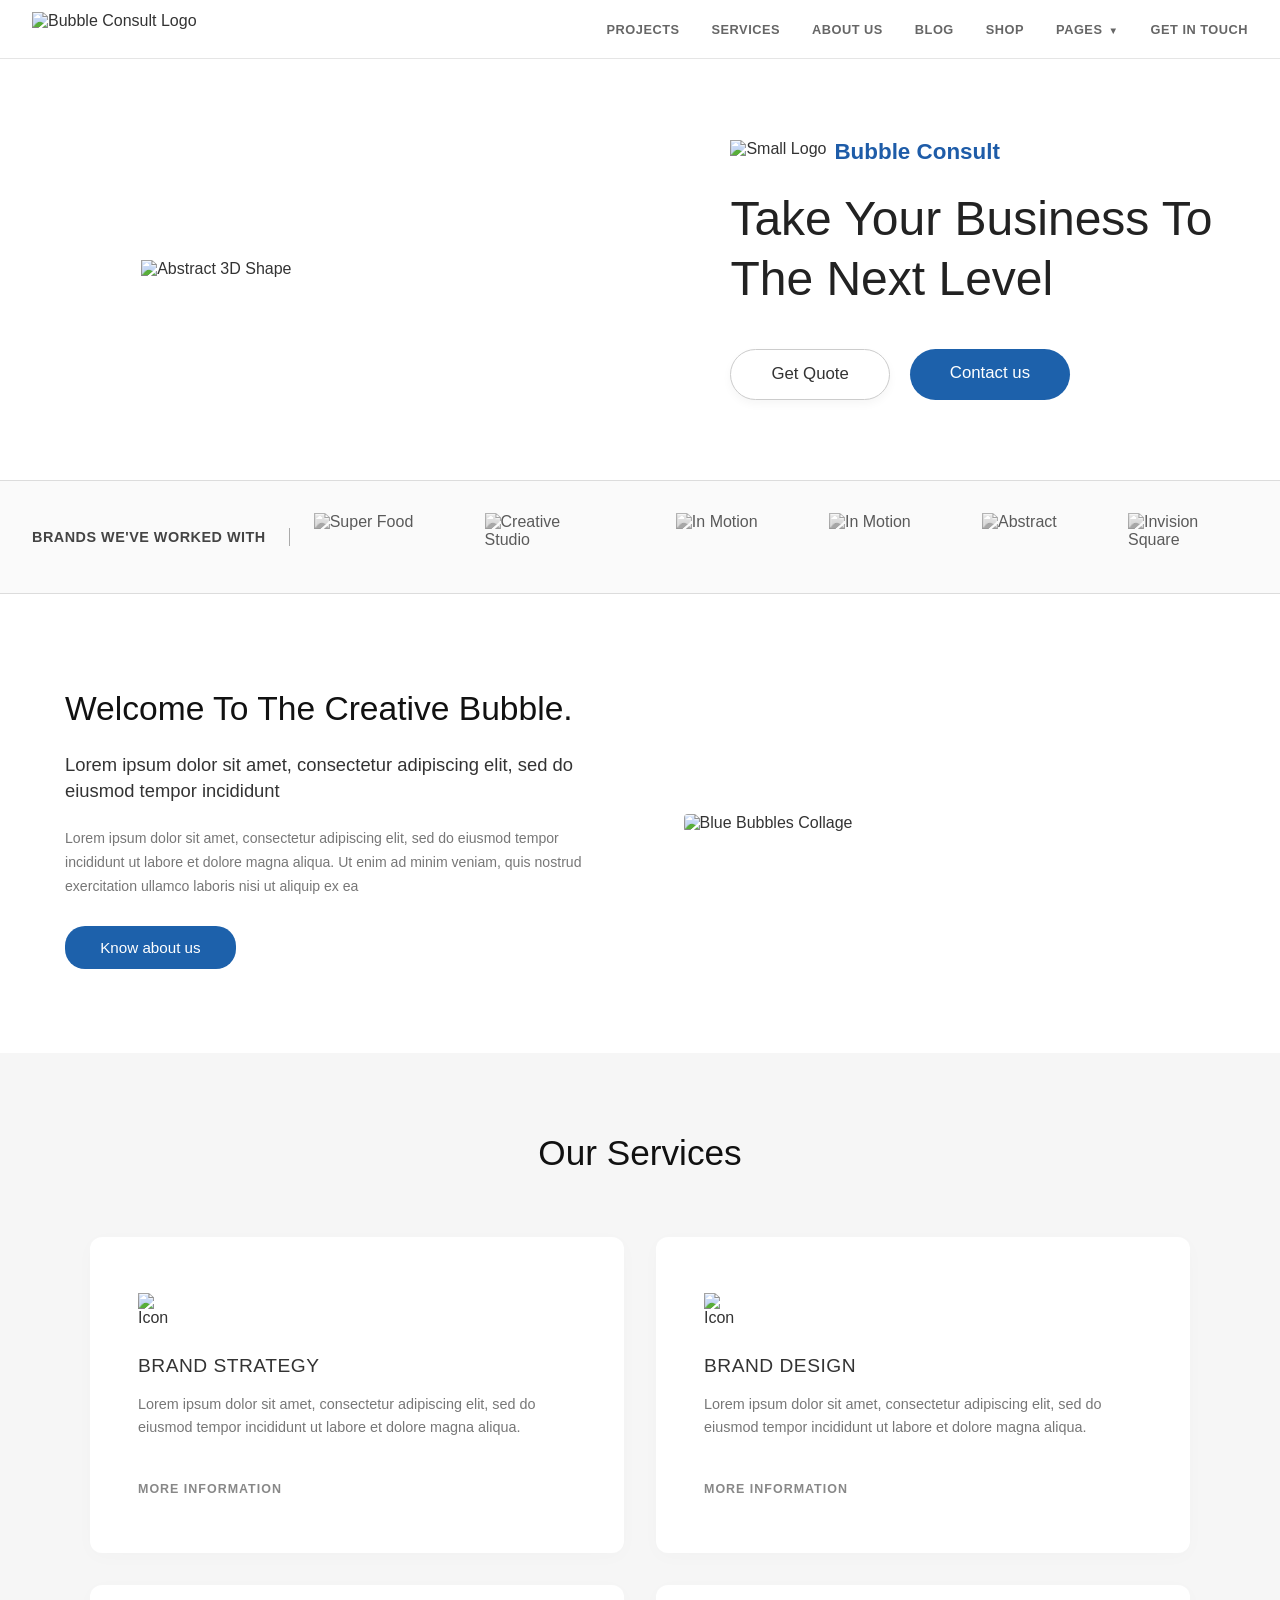
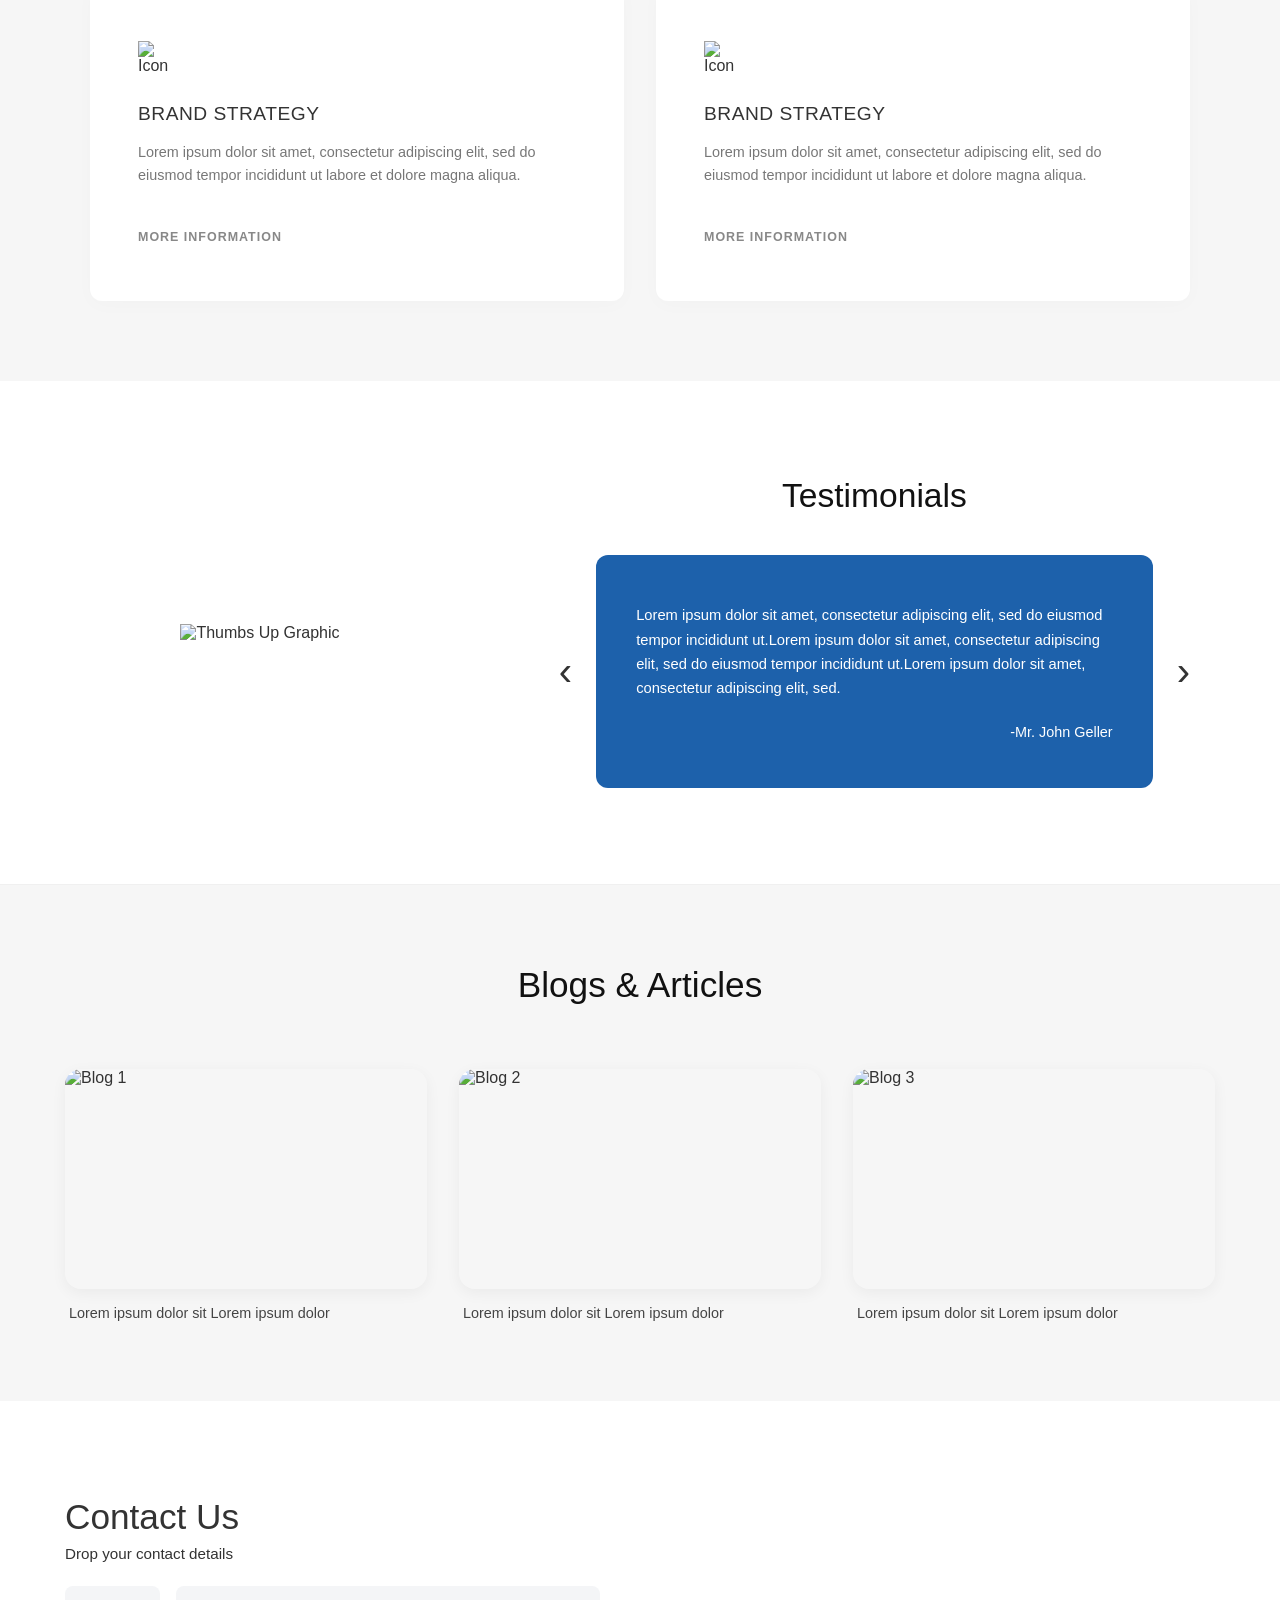
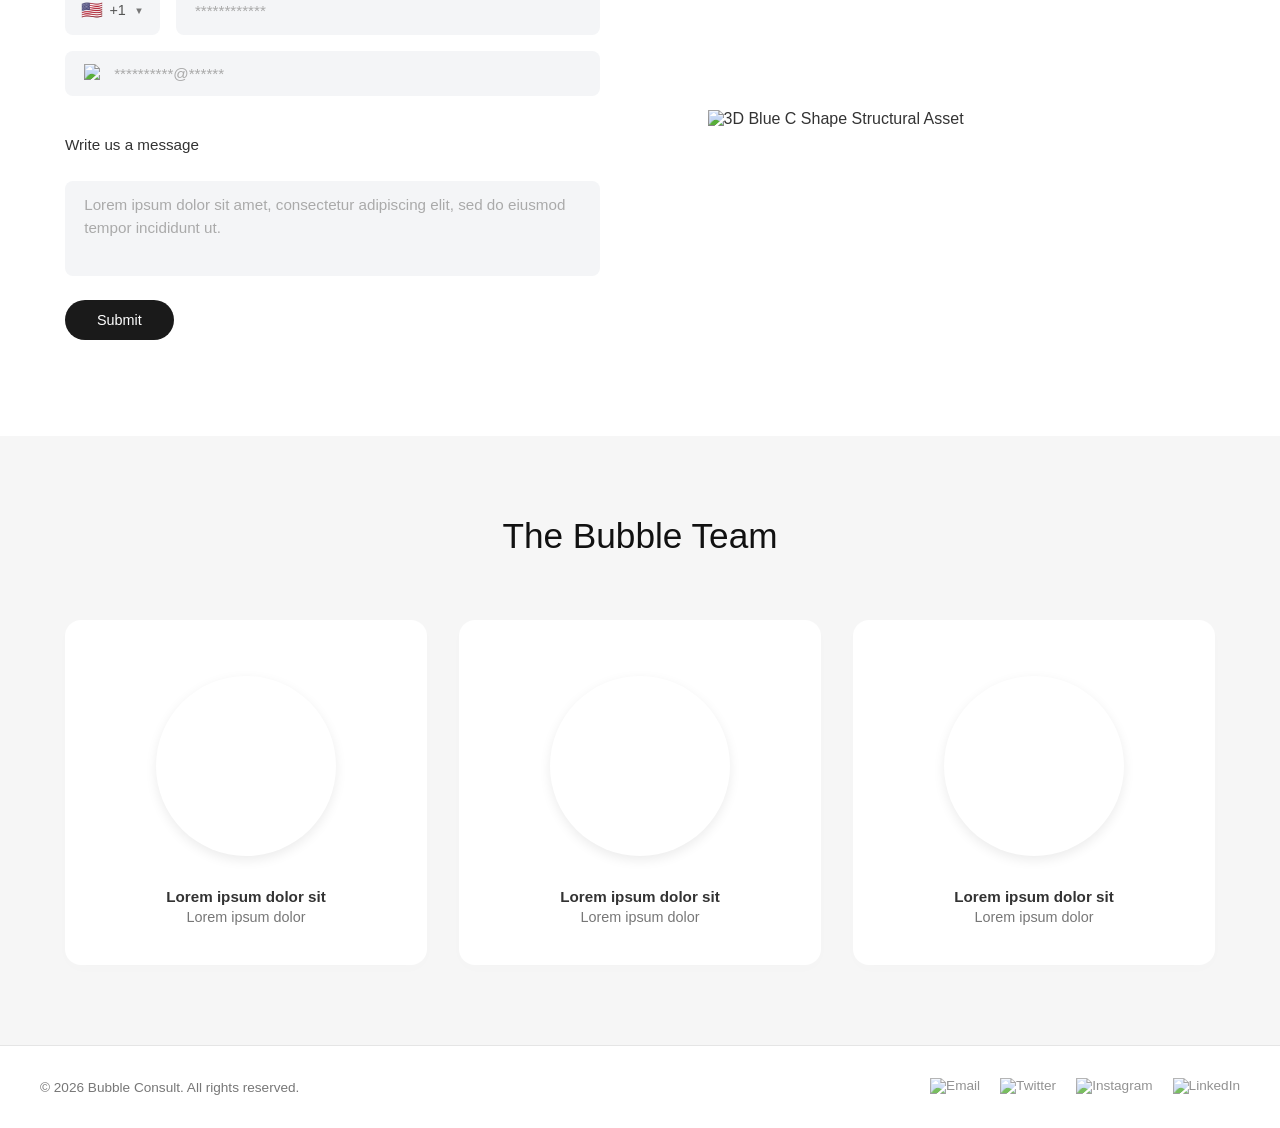
==== HON/index.html @ 35a6b745 "Added hon" ====
<!-- <!DOCTYPE html>
<html lang="en">
<head>
    <meta charset="UTF-8">
    <meta name="viewport" content="width=device-width, initial-scale=1.0">
    <title>Bubble Consult</title>
    <link rel="stylesheet" href="style.css">
</head>
<body>

<nav class="navbar">
    <div class="logo">
        Bubble Consult
    </div>
    <ul class="nav_links">
        <li><a href="#">PROJECTS</a></li>
        <li><a href="#">SERVICE</a></li>
        <li><a href="#">ABOUT US</a></li>
        <li><a href="#">BLOG</a></li>
        <li><a href="#">SHOP</a></li>
        <li><a href="#">PAGES</a>
        <ul class="dropdown">
            <li><a href="#">SERVICES</a></li>
            <li><a href="#">BLOG</a></li>
            <li><a href="#">BLOG</a></li>
        </ul></li>
        <li><a href="#">GET IN TOUCH</a></li>
    </ul>
</nav>
    
</body>
</html> -->

<!-- 
<!DOCTYPE html>
<html lang="en">

<head>
    <meta charset="UTF-8">
    <meta name="viewport" content="width=device-width, initial-scale=1.0">
    <title>Bubble Consult</title>
    <link rel="stylesheet" href="style.css">
</head>

<body>

    <header class="navbar">
        <div class="logo-container">
            <div class="logo-icon">
                <span class="bubble bubble-small"></span>
                <span class="bubble bubble-large"></span>
            </div>
            <span class="logo-text">Bubble Consult</span>
        </div>

        <nav class="nav-links">
            <a href="#">PROJECTS</a>
            <a href="#">SERVICES</a>
            <a href="#">ABOUT US</a>
            <a href="#">BLOG</a>
            <a href="#">SHOP</a>
            <a href="#">PAGES ▾</a>
        </nav>

        <a href="#" class="btn-get-in-touch">GET IN TOUCH</a>
    </header>

    <main class="hero-section">
        <div class="hero-image-container">
            <img src="placeholder-3d-stack.png" alt="3D Stack Illustration" class="hero-graphic">
        </div>

        <div class="hero-content">
            <div class="small-logo-container">
                <div class="logo-icon">
                    <span class="bubble bubble-small"></span>
                    <span class="bubble bubble-large"></span>
                </div>
                <span class="small-logo-text">Bubble Consult</span>
            </div>

            <h1>Take Your Business To The<br>Next Level</h1>

            <div class="hero-buttons">
                <a href="#" class="btn btn-outline">Get Quote</a>
                <a href="#" class="btn btn-solid">Contact us</a>
            </div>
        </div>
    </main>

    <section class="brands-section">
        <div class="brands-title">
            BRANDS WE'VE WORKED WITH
        </div>
        <div class="brands-divider"></div>
        <div class="brands-logos">
            <img src="logo1.png" alt="Super Food">
            <img src="logo2.png" alt="Creative Studio">
            <img src="logo3.png" alt="In Motion">
            <img src="logo4.png" alt="In Motion">
            <img src="logo5.png" alt="Abstract">
            <img src="logo6.png" alt="Invision">
        </div>
    </section>

</body>

</html> -->

<!DOCTYPE html>
<html lang="en">

<head>
    <meta charset="UTF-8">
    <meta name="viewport" content="width=device-width, initial-scale=1.0">
    <title>Bubble Consult</title>
    <link rel="stylesheet" href="style.css">
</head>

<body>

    <header class="navbar">
        <div class="nav-container">
            <div class="logo">
                <img src="mainlogo.png" alt="Bubble Consult Logo">
            </div>
            <nav>
                <ul class="nav-links">
                    <li><a href="#">PROJECTS</a></li>
                    <li><a href="#">SERVICES</a></li>
                    <li><a href="#">ABOUT US</a></li>
                    <li><a href="#">BLOG</a></li>
                    <li><a href="#">SHOP</a></li>
                    <li><a href="#">PAGES <span class="arrow">▼</span></a></li>
                    <li><a href="#">GET IN TOUCH</a></li>
                </ul>
            </nav>
           
        </div>
    </header>

    <section class="hero">
        <div class="hero-container">
            <div class="hero-image-side">
                <img src="centresticker.png" alt="Abstract 3D Shape">
            </div>
            <div class="hero-text-side">
                <div class="hero-mini-brand">
                    <img src="logosmall.png" alt="Small Logo">
                    <span>Bubble Consult</span>
                </div>
                <h1>Take Your Business To The Next Level</h1>
                <div class="hero-actions">
                    <a href="#" class="btn-quote">Get Quote</a>
                    <a href="#" class="btn-contact">Contact us</a>
                </div>
            </div>
        </div>
    </section>

    <section class="brands-bar">
        <div class="brands-container">
            <div class="brands-title">BRANDS WE'VE WORKED WITH</div>
            <div class="brands-grid">
                <img src="superfood.jpg" alt="Super Food">
                <img src="creativestudio.png" alt="Creative Studio">
                <img src="inmotion.png" alt="In Motion">
                <img src="inmotion.png" alt="In Motion">
                <img src="abstract.jpg" alt="Abstract">
                <img src="invision.png" alt="Invision Square">
            </div>
        </div>
    </section>

    <section class="welcome-section">
        <div class="welcome-container">
            <div class="welcome-text">
                <h2>Welcome To The Creative Bubble.</h2>
                <p class="lead-text">Lorem ipsum dolor sit amet, consectetur adipiscing elit, sed do eiusmod tempor
                    incididunt</p>
                <p class="body-text">Lorem ipsum dolor sit amet, consectetur adipiscing elit, sed do eiusmod tempor
                    incididunt ut labore et dolore magna aliqua. Ut enim ad minim veniam, quis nostrud exercitation
                    ullamco laboris nisi ut aliquip ex ea</p>
                <a href="#" class="btn-know">Know about us</a>
            </div>
            <div class="welcome-image">
                <img src="manybubble.png" alt="Blue Bubbles Collage">
            </div>
        </div>
    </section>

    <section class="services-section">
        <div class="services-container">
            <h2 class="section-heading">Our Services</h2>
            <div class="services-grid">
                <div class="service-card">
                    <img src="cross.png" alt="Icon" class="service-icon">
                    <h3>BRAND STRATEGY</h3>
                    <p>Lorem ipsum dolor sit amet, consectetur adipiscing elit, sed do eiusmod tempor incididunt ut
                        labore et dolore magna aliqua.</p>
                    <a href="#" class="more-info">MORE INFORMATION</a>
                </div>
                <div class="service-card">
                    <img src="rohombus.png" alt="Icon" class="service-icon">
                    <h3>BRAND DESIGN</h3>
                    <p>Lorem ipsum dolor sit amet, consectetur adipiscing elit, sed do eiusmod tempor incididunt ut
                        labore et dolore magna aliqua.</p>
                    <a href="#" class="more-info">MORE INFORMATION</a>
                </div>
                <div class="service-card">
                    <img src="image (23).png" alt="Icon" class="service-icon">
                    <h3>BRAND STRATEGY</h3>
                    <p>Lorem ipsum dolor sit amet, consectetur adipiscing elit, sed do eiusmod tempor incididunt ut
                        labore et dolore magna aliqua.</p>
                    <a href="#" class="more-info">MORE INFORMATION</a>
                </div>
                <div class="service-card">
                    <img src="rohombus.png" alt="Icon" class="service-icon">
                    <h3>BRAND STRATEGY</h3>
                    <p>Lorem ipsum dolor sit amet, consectetur adipiscing elit, sed do eiusmod tempor incididunt ut
                        labore et dolore magna aliqua.</p>
                    <a href="#" class="more-info">MORE INFORMATION</a>
                </div>
            </div>
        </div>
    </section>

    <section class="testimonials-section">
        <div class="testimonials-container">
            <div class="testimonials-left">
                <img src="thumbsup.png" alt="Thumbs Up Graphic">
            </div>
            <div class="testimonials-right">
                <h2 class="testimonials-title">Testimonials</h2>
                <div class="testimonial-carousel">
                    <button class="carousel-arrow prev">&lsaquo;</button>
                    <div class="testimonial-box">
                        <p>Lorem ipsum dolor sit amet, consectetur adipiscing elit, sed do eiusmod tempor incididunt
                            ut.Lorem ipsum dolor sit amet, consectetur adipiscing elit, sed do eiusmod tempor incididunt
                            ut.Lorem ipsum dolor sit amet, consectetur adipiscing elit, sed.</p>
                        <span class="testimonial-author">-Mr. John Geller</span>
                    </div>
                    <button class="carousel-arrow next">&rsaquo;</button>
                </div>
            </div>
        </div>
    </section>

    <section class="blogs-section">
        <div class="blogs-container">
            <h2 class="section-heading">Blogs & Articles</h2>
            <div class="blogs-grid">
                <div class="blog-card">
                    <div class="blog-image-wrapper">
                        <img src="mobile phone.png" alt="Blog 1">
                    </div>
                    <p class="blog-caption">Lorem ipsum dolor sit Lorem ipsum dolor</p>
                </div>
                <div class="blog-card">
                    <div class="blog-image-wrapper">
                        <img src="spikeballs.png" alt="Blog 2">
                    </div>
                    <p class="blog-caption">Lorem ipsum dolor sit Lorem ipsum dolor</p>
                </div>
                <div class="blog-card">
                    <div class="blog-image-wrapper">
                        <img src="boylaptop.png" alt="Blog 3">
                    </div>
                    <p class="blog-caption">Lorem ipsum dolor sit Lorem ipsum dolor</p>
                </div>
            </div>
        </div>
    </section>

    <section class="contact-section">
        <div class="contact-container">
            <div class="contact-form-side">
                <h2>Contact Us</h2>
                <p class="form-subtitle">Drop your contact details</p>
                <form class="actual-form" onsubmit="event.preventDefault();">
                    <div class="form-row">
                        <div class="input-container country-code-container">
                            <span class="flag-icon">🇺🇸</span>
                            <span class="code-text">+1</span>
                            <span class="dropdown-arrow">▼</span>
                        </div>
                        <div class="input-container flex-grow">
                            <input type="text" placeholder="************" required>
                        </div>
                    </div>
                    <div class="form-row">
                        <div class="input-container full-width">
                            <img src="sms.png" alt="Email Icon" class="input-icon">
                            <input type="email" placeholder="**********@******" required>
                        </div>
                    </div>
                    <p class="form-subtitle label-message">Write us a message</p>
                    <div class="form-row">
                        <div class="input-container full-width">
                            <textarea rows="3"
                                placeholder="Lorem ipsum dolor sit amet, consectetur adipiscing elit, sed do eiusmod tempor incididunt ut."></textarea>
                        </div>
                    </div>
                    <button type="submit" class="btn-submit">Submit</button>
                </form>
            </div>
            <div class="contact-image-side">
                <img src="sdot.png" alt="3D Blue C Shape Structural Asset">
            </div>
        </div>
    </section>

    <section class="team-section">
        <div class="team-container">
            <h2 class="section-heading">The Bubble Team</h2>
            <div class="team-grid">
                <div class="team-card">
                    <div class="team-avatar-frame" style="background-image: url('test3.png');"></div>
                    <p class="team-name">Lorem ipsum dolor sit</p>
                    <p class="team-role">Lorem ipsum dolor</p>
                </div>
                <div class="team-card">
                    <div class="team-avatar-frame" style="background-image: url('test2.png');"></div>
                    <p class="team-name">Lorem ipsum dolor sit</p>
                    <p class="team-role">Lorem ipsum dolor</p>
                </div>
                <div class="team-card">
                    <div class="team-avatar-frame" style="background-image: url('test1.png');"></div>
                    <p class="team-name">Lorem ipsum dolor sit</p>
                    <p class="team-role">Lorem ipsum dolor</p>
                </div>
            </div>
        </div>
    </section>

    <footer class="simple-footer">
        <div class="footer-container">
            <p>&copy; 2026 Bubble Consult. All rights reserved.</p>
            <div class="footer-socials">
                <img src="sms.png" alt="Email">
                <img src="twitter.png" alt="Twitter">
                <img src="insta.png" alt="Instagram">
                <img src="linkdin.png" alt="LinkedIn">
            </div>
        </div>
    </footer>

</body>

</html>
---- HON/style.css ----
/*body
{
    margin: 0;
    font-family: serif;
}

.navbar
{
    display: flex;
    justify-content:space-between;
    align-items: center;
    padding: 10px 20px;
    background-color: white;
    box-shadow: 0 2px 5px rgba(0, 0, 0, 0.1);
}

.nav_links
{
    list-style: none;
    display: flex;
    gap: 20px;
    margin: 0;
    padding: 0;

}

.nav_links li
{
    position: relative;
}

.nav_links a{
    text-decoration: none;
    color: black;
}

.nav_links li ul.dropdown li
{

    width: 100%;
} 

.nav_links li ul.dropdown
{
    list-style: none;
    position:absolute;
    top: 100%;
    /* left: 0; */
    /* display: none;
    background: white;
    padding: 1px;
    margin: 0; */
    /* min-width: 180px; */
    /* box-shadow: 0 2px 8px rgba(0,0,0,0.2);
    z-index: 999;
} */

/* .nav_links li:hover ul.dropdown{

    display: block;
    
}

.nav_links li ul.dropdown a
{
    display: block;         
    width:fit-content;
    box-sizing: border-box;  
    text-align: center;
    padding: 8px 12px;
    text-decoration: none;
    color: black;
}

.logo{
    font-weight: 800;
    font-size: 20px;
    color: blue;
}*/ 

/* Base Reset & Typography */
* {
    box-sizing: border-box;
    margin: 0;
    padding: 0;
    font-family: -apple-system, BlinkMacSystemFont, "Segoe UI", Roboto, Helvetica, Arial, sans-serif;
}

body {
    background-color: #ffffff;
    color: #333333;
    overflow-x: hidden;
}

/* NAVBAR SYSTEM */
.navbar {
    width: 100%;
    background-color: #ffffff;
    border-bottom: 1px solid #e5e5e5;
    position: sticky;
    top: 0;
    z-index: 1000;
}

.nav-container {
    max-width: 1300px;
    margin: 0 auto;
    display: flex;
    justify-content: space-between;
    align-items: center;
    padding: 0.75rem 2rem;
}

.logo img {
    height: 34px;
    display: block;
}

.nav-links {
    display: flex;
    list-style: none;
    gap: 2rem;
    
}

.nav-links a {
    text-decoration: none;
    color: #666666;
    font-size: 0.8rem;
    font-weight: 600;
    letter-spacing: 0.5px;
}

.nav-links a:hover {
    color: #1e5ca8;
}

.arrow {
    font-size: 0.6rem;
    vertical-align: middle;
    margin-left: 2px;
}

.btn-nav {
    background-color: #1d61ab;
    color: #ffffff;
    text-decoration: none;
    font-size: 0.8rem;
    font-weight: 500;
    padding: 0.75rem 1.5rem;
    border-radius: 2px;
    letter-spacing: 0.5px;
}

/* HERO SECTION */
.hero {
    background-color: #ffffff;
    padding: 5rem 2rem;
}

.hero-container {
    max-width: 1200px;
    margin: 0 auto;
    display: grid;
    grid-template-columns: 1.1fr 0.9fr;
    align-items: center;
    gap: 2rem;
}

.hero-image-side img {
    width: 85%;
    max-width: 440px;
    display: block;
    margin: 0 auto;
}

.hero-text-side {
    padding-left: 1rem;
}

.hero-mini-brand {
    display: flex;
    align-items: center;
    gap: 0.5rem;
    margin-bottom: 1.5rem;
}

.hero-mini-brand img {
    height: 24px;
}

.hero-mini-brand span {
    font-size: 1.4rem;
    font-weight: 600;
    color: #1e5ca8;
}

.hero h1 {
    font-size: 3rem;
    font-weight: 400;
    color: #222222;
    line-height: 1.25;
    margin-bottom: 2.5rem;
    max-width: 500px;
}

.hero-actions {
    display: flex;
    gap: 1.25rem;
}

.btn-quote {
    background-color: #ffffff;
    color: #333333;
    border: 1px solid #cccccc;
    text-decoration: none;
    padding: 0.9rem 2.5rem;
    border-radius: 30px;
    font-size: 1.05rem;
    font-weight: 400;
    box-shadow: 0 4px 10px rgba(0,0,0,0.04);
}

.btn-contact {
    background-color: #1d61ab;
    color: #ffffff;
    text-decoration: none;
    padding: 0.9rem 2.5rem;
    border-radius: 30px;
    font-size: 1.05rem;
    font-weight: 400;
}

/* BRANDS ROW */
.brands-bar {
    border-top: 1px solid #dcdcdc;
    border-bottom: 1px solid #dcdcdc;
    background-color: #fafafa;
    padding: 2rem 2rem;
}

.brands-container {
    max-width: 1250px;
    margin: 0 auto;
    display: flex;
    align-items: center;
    gap: 3rem;
}

.brands-title {
    font-size: 0.9rem;
    font-weight: 600;
    color: #444444;
    letter-spacing: 0.5px;
    white-space: nowrap;
    position: relative;
}

.brands-title::after {
    content: "";
    position: absolute;
    right: -1.5rem;
    top: -5%;
    height: 110%;
    width: 1px;
    background-color: #aaaaaa;
}

.brands-grid {
    flex-grow: 1;
    display: flex;
    justify-content: space-between;
    align-items: center;
    gap: 1.5rem;
}

.brands-grid img {
    height: 48px;
    max-width: 120px;
    object-fit: contain;
    filter: grayscale(100%);
    opacity: 0.8;
}

/* WELCOME BLOCK */
.welcome-section {
    padding: 6rem 2rem;
    background-color: #ffffff;
}

.welcome-container {
    max-width: 1150px;
    margin: 0 auto;
    display: grid;
    grid-template-columns: 1fr 1fr;
    align-items: center;
    gap: 4rem;
}

.welcome-text h2 {
    font-size: 2.1rem;
    font-weight: 400;
    color: #111111;
    margin-bottom: 1.5rem;
}

.welcome-text .lead-text {
    font-size: 1.15rem;
    color: #333333;
    margin-bottom: 1.5rem;
    line-height: 1.4;
}

.welcome-text .body-text {
    font-size: 0.88rem;
    color: #777777;
    line-height: 1.7;
    margin-bottom: 2.5rem;
}

.btn-know {
    background-color: #1d61ab;
    color: #ffffff;
    text-decoration: none;
    padding: 0.8rem 2.2rem;
    border-radius: 20px;
    font-size: 0.95rem;
}

.welcome-image img {
    width: 100%;
    max-width: 520px;
    border-radius: 4px;
    display: block;
    margin: 0 auto;
}

/* SERVICES INFRASTRUCTURE */
.services-section {
    background-color: #f6f6f6;
    padding: 5rem 2rem;
}

.services-container {
    max-width: 1100px;
    margin: 0 auto;
}

.section-heading {
    text-align: center;
    font-size: 2.2rem;
    font-weight: 400;
    color: #111111;
    margin-bottom: 4rem;
}

.services-grid {
    display: grid;
    grid-template-columns: 1fr 1fr;
    gap: 2rem;
}

.service-card {
    background-color: #ffffff;
    border-radius: 12px;
    padding: 3.5rem 3rem;
    box-shadow: 0 4px 20px rgba(0,0,0,0.02);
}

.service-icon {
    width: 38px;
    height: 38px;
    object-fit: contain;
    margin-bottom: 1.5rem;
    display: block;
}

.service-card h3 {
    font-size: 1.2rem;
    font-weight: 500;
    color: #333333;
    letter-spacing: 0.5px;
    margin-bottom: 1rem;
}

.service-card p {
    font-size: 0.9rem;
    color: #777777;
    line-height: 1.6;
    margin-bottom: 2.5rem;
}

.more-info {
    text-decoration: none;
    font-size: 0.78rem;
    font-weight: 700;
    color: #888888;
    letter-spacing: 1px;
}

/* TESTIMONIALS CONFIG */
.testimonials-section {
    padding: 6rem 2rem;
    background-color: #ffffff;
    border-bottom: 1px solid #f0f0f0;
}

.testimonials-container {
    max-width: 1100px;
    margin: 0 auto;
    display: grid;
    grid-template-columns: 0.8fr 1.2fr;
    align-items: center;
    gap: 3rem;
}

.testimonials-left img {
    width: 75%;
    max-width: 240px;
    display: block;
    margin: 0 auto;
}

.testimonials-title {
    font-size: 2.1rem;
    font-weight: 400;
    text-align: center;
    margin-bottom: 2.5rem;
    color: #111111;
}

.testimonial-carousel {
    display: flex;
    align-items: center;
    gap: 1.5rem;
}

.testimonial-box {
    background-color: #1d61ab;
    color: #ffffff;
    border-radius: 12px;
    padding: 3rem 2.5rem;
    flex-grow: 1;
    position: relative;
}

.testimonial-box p {
    font-size: 0.92rem;
    line-height: 1.65;
    margin-bottom: 1.5rem;
    font-weight: 300;
}

.testimonial-author {
    display: block;
    text-align: right;
    font-size: 0.9rem;
    font-weight: 400;
}

.carousel-arrow {
    background: none;
    border: none;
    font-size: 2.5rem;
    color: #333333;
    cursor: pointer;
}

/* BLOGS ARCHITECTURE */
.blogs-section {
    background-color: #f6f6f6;
    padding: 5rem 2rem;
}

.blogs-container {
    max-width: 1150px;
    margin: 0 auto;
}

.blogs-grid {
    display: grid;
    grid-template-columns: repeat(auto-fit, minmax(300px, 1fr));
    gap: 2rem;
}

.blog-card {
    background: none;
}

.blog-image-wrapper {
    width: 100%;
    height: 220px;
    border-radius: 16px;
    overflow: hidden;
    margin-bottom: 1rem;
    box-shadow: 0 4px 15px rgba(0,0,0,0.05);
}

.blog-image-wrapper img {
    width: 100%;
    height: 100%;
    object-fit: cover;
}

.blog-caption {
    font-size: 0.9rem;
    color: #444444;
    padding-left: 0.25rem;
}

/* CONTACT ARCHITECTURE */
.contact-section {
    padding: 6rem 2rem;
    background-color: #ffffff;
}

.contact-container {
    max-width: 1150px;
    margin: 0 auto;
    display: grid;
    grid-template-columns: 1fr 1fr;
    align-items: center;
    gap: 5rem;
}

.contact-form-side h2 {
    font-size: 2.2rem;
    font-weight: 400;
    margin-bottom: 0.5rem;
}

.form-subtitle {
    font-size: 0.95rem;
    color: #333333;
    margin-bottom: 1.5rem;
}

.label-message {
    margin-top: 1.5rem;
    margin-bottom: 0.75rem;
}

.actual-form {
    display: flex;
    flex-direction: column;
    gap: 1rem;
}

.form-row {
    display: flex;
    gap: 1rem;
    width: 100%;
}

.input-container {
    background-color: #f4f5f7;
    border-radius: 8px;
    display: flex;
    align-items: center;
    padding: 0.85rem 1.2rem;
}

.flex-grow { flex-grow: 1; }
.full-width { width: 100%; }

.country-code-container {
    gap: 0.4rem;
    padding: 0.85rem 1rem;
}

.flag-icon { font-size: 1.1rem; }
.code-text { font-size: 0.9rem; color: #555555; }
.dropdown-arrow { font-size: 0.6rem; color: #777777; margin-left: 2px; }

.input-icon {
    width: 18px;
    height: 18px;
    object-fit: contain;
    margin-right: 0.75rem;
}

.input-container input, .input-container textarea {
    background: none;
    border: none;
    outline: none;
    width: 100%;
    font-size: 0.95rem;
    color: #333333;
}

.input-container input::placeholder, .input-container textarea::placeholder {
    color: #aaaaaa;
}

.input-container textarea {
    resize: none;
    font-family: inherit;
    line-height: 1.5;
}

.btn-submit {
    background-color: #1a1a1a;
    color: #ffffff;
    border: none;
    padding: 0.75rem 2rem;
    border-radius: 20px;
    font-size: 0.9rem;
    cursor: pointer;
    align-self: flex-start;
    margin-top: 0.5rem;
    font-weight: 500;
}

.contact-image-side img {
    width: 100%;
    max-width: 480px;
    display: block;
    margin: 0 auto;
}

/* TEAM BLOCK CONFIGURATION */
.team-section {
    background-color: #f6f6f6;
    padding: 5rem 2rem;
}

.team-container {
    max-width: 1150px;
    margin: 0 auto;
}

.team-grid {
    display: grid;
    grid-template-columns: repeat(3, 1fr);
    gap: 2rem;
}

.team-card {
    background-color: #ffffff;
    border-radius: 16px;
    padding: 3.5rem 2rem 2.5rem 2rem;
    text-align: center;
    box-shadow: 0 4px 15px rgba(0,0,0,0.01);
}

.team-avatar-frame {
    width: 180px;
    height: 180px;
    border-radius: 50%;
    margin: 0 auto 2rem auto;
    background-size: cover;
    background-position: center;
    background-repeat: no-repeat;
    box-shadow: 0 4px 12px rgba(0,0,0,0.08);
}

.team-name {
    font-size: 0.95rem;
    font-weight: 600;
    color: #333333;
    margin-bottom: 0.25rem;
}

.team-role {
    font-size: 0.9rem;
    color: #777777;
}

/* SYSTEM FOOTER BAR */
.simple-footer {
    background-color: #ffffff;
    border-top: 1px solid #e5e5e5;
    padding: 2rem 2rem;
}

.footer-container {
    max-width: 1200px;
    margin: 0 auto;
    display: flex;
    justify-content: space-between;
    align-items: center;
    font-size: 0.85rem;
    color: #777777;
}

.footer-socials {
    display: flex;
    gap: 1.25rem;
}

.footer-socials img {
    height: 18px;
    width: auto;
    object-fit: contain;
    cursor: pointer;
    opacity: 0.8;
}

.footer-socials img:hover {
    opacity: 1;
}

/* RESPONSIVE LAYOUT ENGINE */
@media (max-width: 992px) {
    .hero-container, .welcome-container, .testimonials-container, .contact-container {
        grid-template-columns: 1fr;
        gap: 3rem;
        text-align: center;
    }
    .hero-text-side, .welcome-text { padding: 0; }
    .hero h1, .welcome-text h2 { margin-left: auto; margin-right: auto; }
    .hero-mini-brand, .hero-actions { justify-content: center; }
    .brands-container { flex-direction: column; gap: 1.5rem; }
    .brands-title::after { display: none; }
    .brands-grid { justify-content: center; flex-wrap: wrap; gap: 2rem; }
    .services-grid, .team-grid { grid-template-columns: 1fr; }
    .btn-submit { align-self: center; }
    .nav-container { flex-direction: column; gap: 1rem; }
    .nav-links { flex-wrap: wrap; justify-content: center; gap: 1rem; }
}
---- HON/style.css ----
/*body
{
    margin: 0;
    font-family: serif;
}

.navbar
{
    display: flex;
    justify-content:space-between;
    align-items: center;
    padding: 10px 20px;
    background-color: white;
    box-shadow: 0 2px 5px rgba(0, 0, 0, 0.1);
}

.nav_links
{
    list-style: none;
    display: flex;
    gap: 20px;
    margin: 0;
    padding: 0;

}

.nav_links li
{
    position: relative;
}

.nav_links a{
    text-decoration: none;
    color: black;
}

.nav_links li ul.dropdown li
{

    width: 100%;
} 

.nav_links li ul.dropdown
{
    list-style: none;
    position:absolute;
    top: 100%;
    /* left: 0; */
    /* display: none;
    background: white;
    padding: 1px;
    margin: 0; */
    /* min-width: 180px; */
    /* box-shadow: 0 2px 8px rgba(0,0,0,0.2);
    z-index: 999;
} */

/* .nav_links li:hover ul.dropdown{

    display: block;
    
}

.nav_links li ul.dropdown a
{
    display: block;         
    width:fit-content;
    box-sizing: border-box;  
    text-align: center;
    padding: 8px 12px;
    text-decoration: none;
    color: black;
}

.logo{
    font-weight: 800;
    font-size: 20px;
    color: blue;
}*/ 

/* Base Reset & Typography */
* {
    box-sizing: border-box;
    margin: 0;
    padding: 0;
    font-family: -apple-system, BlinkMacSystemFont, "Segoe UI", Roboto, Helvetica, Arial, sans-serif;
}

body {
    background-color: #ffffff;
    color: #333333;
    overflow-x: hidden;
}

/* NAVBAR SYSTEM */
.navbar {
    width: 100%;
    background-color: #ffffff;
    border-bottom: 1px solid #e5e5e5;
    position: sticky;
    top: 0;
    z-index: 1000;
}

.nav-container {
    max-width: 1300px;
    margin: 0 auto;
    display: flex;
    justify-content: space-between;
    align-items: center;
    padding: 0.75rem 2rem;
}

.logo img {
    height: 34px;
    display: block;
}

.nav-links {
    display: flex;
    list-style: none;
    gap: 2rem;
    
}

.nav-links a {
    text-decoration: none;
    color: #666666;
    font-size: 0.8rem;
    font-weight: 600;
    letter-spacing: 0.5px;
}

.nav-links a:hover {
    color: #1e5ca8;
}

.arrow {
    font-size: 0.6rem;
    vertical-align: middle;
    margin-left: 2px;
}

.btn-nav {
    background-color: #1d61ab;
    color: #ffffff;
    text-decoration: none;
    font-size: 0.8rem;
    font-weight: 500;
    padding: 0.75rem 1.5rem;
    border-radius: 2px;
    letter-spacing: 0.5px;
}

/* HERO SECTION */
.hero {
    background-color: #ffffff;
    padding: 5rem 2rem;
}

.hero-container {
    max-width: 1200px;
    margin: 0 auto;
    display: grid;
    grid-template-columns: 1.1fr 0.9fr;
    align-items: center;
    gap: 2rem;
}

.hero-image-side img {
    width: 85%;
    max-width: 440px;
    display: block;
    margin: 0 auto;
}

.hero-text-side {
    padding-left: 1rem;
}

.hero-mini-brand {
    display: flex;
    align-items: center;
    gap: 0.5rem;
    margin-bottom: 1.5rem;
}

.hero-mini-brand img {
    height: 24px;
}

.hero-mini-brand span {
    font-size: 1.4rem;
    font-weight: 600;
    color: #1e5ca8;
}

.hero h1 {
    font-size: 3rem;
    font-weight: 400;
    color: #222222;
    line-height: 1.25;
    margin-bottom: 2.5rem;
    max-width: 500px;
}

.hero-actions {
    display: flex;
    gap: 1.25rem;
}

.btn-quote {
    background-color: #ffffff;
    color: #333333;
    border: 1px solid #cccccc;
    text-decoration: none;
    padding: 0.9rem 2.5rem;
    border-radius: 30px;
    font-size: 1.05rem;
    font-weight: 400;
    box-shadow: 0 4px 10px rgba(0,0,0,0.04);
}

.btn-contact {
    background-color: #1d61ab;
    color: #ffffff;
    text-decoration: none;
    padding: 0.9rem 2.5rem;
    border-radius: 30px;
    font-size: 1.05rem;
    font-weight: 400;
}

/* BRANDS ROW */
.brands-bar {
    border-top: 1px solid #dcdcdc;
    border-bottom: 1px solid #dcdcdc;
    background-color: #fafafa;
    padding: 2rem 2rem;
}

.brands-container {
    max-width: 1250px;
    margin: 0 auto;
    display: flex;
    align-items: center;
    gap: 3rem;
}

.brands-title {
    font-size: 0.9rem;
    font-weight: 600;
    color: #444444;
    letter-spacing: 0.5px;
    white-space: nowrap;
    position: relative;
}

.brands-title::after {
    content: "";
    position: absolute;
    right: -1.5rem;
    top: -5%;
    height: 110%;
    width: 1px;
    background-color: #aaaaaa;
}

.brands-grid {
    flex-grow: 1;
    display: flex;
    justify-content: space-between;
    align-items: center;
    gap: 1.5rem;
}

.brands-grid img {
    height: 48px;
    max-width: 120px;
    object-fit: contain;
    filter: grayscale(100%);
    opacity: 0.8;
}

/* WELCOME BLOCK */
.welcome-section {
    padding: 6rem 2rem;
    background-color: #ffffff;
}

.welcome-container {
    max-width: 1150px;
    margin: 0 auto;
    display: grid;
    grid-template-columns: 1fr 1fr;
    align-items: center;
    gap: 4rem;
}

.welcome-text h2 {
    font-size: 2.1rem;
    font-weight: 400;
    color: #111111;
    margin-bottom: 1.5rem;
}

.welcome-text .lead-text {
    font-size: 1.15rem;
    color: #333333;
    margin-bottom: 1.5rem;
    line-height: 1.4;
}

.welcome-text .body-text {
    font-size: 0.88rem;
    color: #777777;
    line-height: 1.7;
    margin-bottom: 2.5rem;
}

.btn-know {
    background-color: #1d61ab;
    color: #ffffff;
    text-decoration: none;
    padding: 0.8rem 2.2rem;
    border-radius: 20px;
    font-size: 0.95rem;
}

.welcome-image img {
    width: 100%;
    max-width: 520px;
    border-radius: 4px;
    display: block;
    margin: 0 auto;
}

/* SERVICES INFRASTRUCTURE */
.services-section {
    background-color: #f6f6f6;
    padding: 5rem 2rem;
}

.services-container {
    max-width: 1100px;
    margin: 0 auto;
}

.section-heading {
    text-align: center;
    font-size: 2.2rem;
    font-weight: 400;
    color: #111111;
    margin-bottom: 4rem;
}

.services-grid {
    display: grid;
    grid-template-columns: 1fr 1fr;
    gap: 2rem;
}

.service-card {
    background-color: #ffffff;
    border-radius: 12px;
    padding: 3.5rem 3rem;
    box-shadow: 0 4px 20px rgba(0,0,0,0.02);
}

.service-icon {
    width: 38px;
    height: 38px;
    object-fit: contain;
    margin-bottom: 1.5rem;
    display: block;
}

.service-card h3 {
    font-size: 1.2rem;
    font-weight: 500;
    color: #333333;
    letter-spacing: 0.5px;
    margin-bottom: 1rem;
}

.service-card p {
    font-size: 0.9rem;
    color: #777777;
    line-height: 1.6;
    margin-bottom: 2.5rem;
}

.more-info {
    text-decoration: none;
    font-size: 0.78rem;
    font-weight: 700;
    color: #888888;
    letter-spacing: 1px;
}

/* TESTIMONIALS CONFIG */
.testimonials-section {
    padding: 6rem 2rem;
    background-color: #ffffff;
    border-bottom: 1px solid #f0f0f0;
}

.testimonials-container {
    max-width: 1100px;
    margin: 0 auto;
    display: grid;
    grid-template-columns: 0.8fr 1.2fr;
    align-items: center;
    gap: 3rem;
}

.testimonials-left img {
    width: 75%;
    max-width: 240px;
    display: block;
    margin: 0 auto;
}

.testimonials-title {
    font-size: 2.1rem;
    font-weight: 400;
    text-align: center;
    margin-bottom: 2.5rem;
    color: #111111;
}

.testimonial-carousel {
    display: flex;
    align-items: center;
    gap: 1.5rem;
}

.testimonial-box {
    background-color: #1d61ab;
    color: #ffffff;
    border-radius: 12px;
    padding: 3rem 2.5rem;
    flex-grow: 1;
    position: relative;
}

.testimonial-box p {
    font-size: 0.92rem;
    line-height: 1.65;
    margin-bottom: 1.5rem;
    font-weight: 300;
}

.testimonial-author {
    display: block;
    text-align: right;
    font-size: 0.9rem;
    font-weight: 400;
}

.carousel-arrow {
    background: none;
    border: none;
    font-size: 2.5rem;
    color: #333333;
    cursor: pointer;
}

/* BLOGS ARCHITECTURE */
.blogs-section {
    background-color: #f6f6f6;
    padding: 5rem 2rem;
}

.blogs-container {
    max-width: 1150px;
    margin: 0 auto;
}

.blogs-grid {
    display: grid;
    grid-template-columns: repeat(auto-fit, minmax(300px, 1fr));
    gap: 2rem;
}

.blog-card {
    background: none;
}

.blog-image-wrapper {
    width: 100%;
    height: 220px;
    border-radius: 16px;
    overflow: hidden;
    margin-bottom: 1rem;
    box-shadow: 0 4px 15px rgba(0,0,0,0.05);
}

.blog-image-wrapper img {
    width: 100%;
    height: 100%;
    object-fit: cover;
}

.blog-caption {
    font-size: 0.9rem;
    color: #444444;
    padding-left: 0.25rem;
}

/* CONTACT ARCHITECTURE */
.contact-section {
    padding: 6rem 2rem;
    background-color: #ffffff;
}

.contact-container {
    max-width: 1150px;
    margin: 0 auto;
    display: grid;
    grid-template-columns: 1fr 1fr;
    align-items: center;
    gap: 5rem;
}

.contact-form-side h2 {
    font-size: 2.2rem;
    font-weight: 400;
    margin-bottom: 0.5rem;
}

.form-subtitle {
    font-size: 0.95rem;
    color: #333333;
    margin-bottom: 1.5rem;
}

.label-message {
    margin-top: 1.5rem;
    margin-bottom: 0.75rem;
}

.actual-form {
    display: flex;
    flex-direction: column;
    gap: 1rem;
}

.form-row {
    display: flex;
    gap: 1rem;
    width: 100%;
}

.input-container {
    background-color: #f4f5f7;
    border-radius: 8px;
    display: flex;
    align-items: center;
    padding: 0.85rem 1.2rem;
}

.flex-grow { flex-grow: 1; }
.full-width { width: 100%; }

.country-code-container {
    gap: 0.4rem;
    padding: 0.85rem 1rem;
}

.flag-icon { font-size: 1.1rem; }
.code-text { font-size: 0.9rem; color: #555555; }
.dropdown-arrow { font-size: 0.6rem; color: #777777; margin-left: 2px; }

.input-icon {
    width: 18px;
    height: 18px;
    object-fit: contain;
    margin-right: 0.75rem;
}

.input-container input, .input-container textarea {
    background: none;
    border: none;
    outline: none;
    width: 100%;
    font-size: 0.95rem;
    color: #333333;
}

.input-container input::placeholder, .input-container textarea::placeholder {
    color: #aaaaaa;
}

.input-container textarea {
    resize: none;
    font-family: inherit;
    line-height: 1.5;
}

.btn-submit {
    background-color: #1a1a1a;
    color: #ffffff;
    border: none;
    padding: 0.75rem 2rem;
    border-radius: 20px;
    font-size: 0.9rem;
    cursor: pointer;
    align-self: flex-start;
    margin-top: 0.5rem;
    font-weight: 500;
}

.contact-image-side img {
    width: 100%;
    max-width: 480px;
    display: block;
    margin: 0 auto;
}

/* TEAM BLOCK CONFIGURATION */
.team-section {
    background-color: #f6f6f6;
    padding: 5rem 2rem;
}

.team-container {
    max-width: 1150px;
    margin: 0 auto;
}

.team-grid {
    display: grid;
    grid-template-columns: repeat(3, 1fr);
    gap: 2rem;
}

.team-card {
    background-color: #ffffff;
    border-radius: 16px;
    padding: 3.5rem 2rem 2.5rem 2rem;
    text-align: center;
    box-shadow: 0 4px 15px rgba(0,0,0,0.01);
}

.team-avatar-frame {
    width: 180px;
    height: 180px;
    border-radius: 50%;
    margin: 0 auto 2rem auto;
    background-size: cover;
    background-position: center;
    background-repeat: no-repeat;
    box-shadow: 0 4px 12px rgba(0,0,0,0.08);
}

.team-name {
    font-size: 0.95rem;
    font-weight: 600;
    color: #333333;
    margin-bottom: 0.25rem;
}

.team-role {
    font-size: 0.9rem;
    color: #777777;
}

/* SYSTEM FOOTER BAR */
.simple-footer {
    background-color: #ffffff;
    border-top: 1px solid #e5e5e5;
    padding: 2rem 2rem;
}

.footer-container {
    max-width: 1200px;
    margin: 0 auto;
    display: flex;
    justify-content: space-between;
    align-items: center;
    font-size: 0.85rem;
    color: #777777;
}

.footer-socials {
    display: flex;
    gap: 1.25rem;
}

.footer-socials img {
    height: 18px;
    width: auto;
    object-fit: contain;
    cursor: pointer;
    opacity: 0.8;
}

.footer-socials img:hover {
    opacity: 1;
}

/* RESPONSIVE LAYOUT ENGINE */
@media (max-width: 992px) {
    .hero-container, .welcome-container, .testimonials-container, .contact-container {
        grid-template-columns: 1fr;
        gap: 3rem;
        text-align: center;
    }
    .hero-text-side, .welcome-text { padding: 0; }
    .hero h1, .welcome-text h2 { margin-left: auto; margin-right: auto; }
    .hero-mini-brand, .hero-actions { justify-content: center; }
    .brands-container { flex-direction: column; gap: 1.5rem; }
    .brands-title::after { display: none; }
    .brands-grid { justify-content: center; flex-wrap: wrap; gap: 2rem; }
    .services-grid, .team-grid { grid-template-columns: 1fr; }
    .btn-submit { align-self: center; }
    .nav-container { flex-direction: column; gap: 1rem; }
    .nav-links { flex-wrap: wrap; justify-content: center; gap: 1rem; }
}
---- HON/style.css ----
/*body
{
    margin: 0;
    font-family: serif;
}

.navbar
{
    display: flex;
    justify-content:space-between;
    align-items: center;
    padding: 10px 20px;
    background-color: white;
    box-shadow: 0 2px 5px rgba(0, 0, 0, 0.1);
}

.nav_links
{
    list-style: none;
    display: flex;
    gap: 20px;
    margin: 0;
    padding: 0;

}

.nav_links li
{
    position: relative;
}

.nav_links a{
    text-decoration: none;
    color: black;
}

.nav_links li ul.dropdown li
{

    width: 100%;
} 

.nav_links li ul.dropdown
{
    list-style: none;
    position:absolute;
    top: 100%;
    /* left: 0; */
    /* display: none;
    background: white;
    padding: 1px;
    margin: 0; */
    /* min-width: 180px; */
    /* box-shadow: 0 2px 8px rgba(0,0,0,0.2);
    z-index: 999;
} */

/* .nav_links li:hover ul.dropdown{

    display: block;
    
}

.nav_links li ul.dropdown a
{
    display: block;         
    width:fit-content;
    box-sizing: border-box;  
    text-align: center;
    padding: 8px 12px;
    text-decoration: none;
    color: black;
}

.logo{
    font-weight: 800;
    font-size: 20px;
    color: blue;
}*/ 

/* Base Reset & Typography */
* {
    box-sizing: border-box;
    margin: 0;
    padding: 0;
    font-family: -apple-system, BlinkMacSystemFont, "Segoe UI", Roboto, Helvetica, Arial, sans-serif;
}

body {
    background-color: #ffffff;
    color: #333333;
    overflow-x: hidden;
}

/* NAVBAR SYSTEM */
.navbar {
    width: 100%;
    background-color: #ffffff;
    border-bottom: 1px solid #e5e5e5;
    position: sticky;
    top: 0;
    z-index: 1000;
}

.nav-container {
    max-width: 1300px;
    margin: 0 auto;
    display: flex;
    justify-content: space-between;
    align-items: center;
    padding: 0.75rem 2rem;
}

.logo img {
    height: 34px;
    display: block;
}

.nav-links {
    display: flex;
    list-style: none;
    gap: 2rem;
    
}

.nav-links a {
    text-decoration: none;
    color: #666666;
    font-size: 0.8rem;
    font-weight: 600;
    letter-spacing: 0.5px;
}

.nav-links a:hover {
    color: #1e5ca8;
}

.arrow {
    font-size: 0.6rem;
    vertical-align: middle;
    margin-left: 2px;
}

.btn-nav {
    background-color: #1d61ab;
    color: #ffffff;
    text-decoration: none;
    font-size: 0.8rem;
    font-weight: 500;
    padding: 0.75rem 1.5rem;
    border-radius: 2px;
    letter-spacing: 0.5px;
}

/* HERO SECTION */
.hero {
    background-color: #ffffff;
    padding: 5rem 2rem;
}

.hero-container {
    max-width: 1200px;
    margin: 0 auto;
    display: grid;
    grid-template-columns: 1.1fr 0.9fr;
    align-items: center;
    gap: 2rem;
}

.hero-image-side img {
    width: 85%;
    max-width: 440px;
    display: block;
    margin: 0 auto;
}

.hero-text-side {
    padding-left: 1rem;
}

.hero-mini-brand {
    display: flex;
    align-items: center;
    gap: 0.5rem;
    margin-bottom: 1.5rem;
}

.hero-mini-brand img {
    height: 24px;
}

.hero-mini-brand span {
    font-size: 1.4rem;
    font-weight: 600;
    color: #1e5ca8;
}

.hero h1 {
    font-size: 3rem;
    font-weight: 400;
    color: #222222;
    line-height: 1.25;
    margin-bottom: 2.5rem;
    max-width: 500px;
}

.hero-actions {
    display: flex;
    gap: 1.25rem;
}

.btn-quote {
    background-color: #ffffff;
    color: #333333;
    border: 1px solid #cccccc;
    text-decoration: none;
    padding: 0.9rem 2.5rem;
    border-radius: 30px;
    font-size: 1.05rem;
    font-weight: 400;
    box-shadow: 0 4px 10px rgba(0,0,0,0.04);
}

.btn-contact {
    background-color: #1d61ab;
    color: #ffffff;
    text-decoration: none;
    padding: 0.9rem 2.5rem;
    border-radius: 30px;
    font-size: 1.05rem;
    font-weight: 400;
}

/* BRANDS ROW */
.brands-bar {
    border-top: 1px solid #dcdcdc;
    border-bottom: 1px solid #dcdcdc;
    background-color: #fafafa;
    padding: 2rem 2rem;
}

.brands-container {
    max-width: 1250px;
    margin: 0 auto;
    display: flex;
    align-items: center;
    gap: 3rem;
}

.brands-title {
    font-size: 0.9rem;
    font-weight: 600;
    color: #444444;
    letter-spacing: 0.5px;
    white-space: nowrap;
    position: relative;
}

.brands-title::after {
    content: "";
    position: absolute;
    right: -1.5rem;
    top: -5%;
    height: 110%;
    width: 1px;
    background-color: #aaaaaa;
}

.brands-grid {
    flex-grow: 1;
    display: flex;
    justify-content: space-between;
    align-items: center;
    gap: 1.5rem;
}

.brands-grid img {
    height: 48px;
    max-width: 120px;
    object-fit: contain;
    filter: grayscale(100%);
    opacity: 0.8;
}

/* WELCOME BLOCK */
.welcome-section {
    padding: 6rem 2rem;
    background-color: #ffffff;
}

.welcome-container {
    max-width: 1150px;
    margin: 0 auto;
    display: grid;
    grid-template-columns: 1fr 1fr;
    align-items: center;
    gap: 4rem;
}

.welcome-text h2 {
    font-size: 2.1rem;
    font-weight: 400;
    color: #111111;
    margin-bottom: 1.5rem;
}

.welcome-text .lead-text {
    font-size: 1.15rem;
    color: #333333;
    margin-bottom: 1.5rem;
    line-height: 1.4;
}

.welcome-text .body-text {
    font-size: 0.88rem;
    color: #777777;
    line-height: 1.7;
    margin-bottom: 2.5rem;
}

.btn-know {
    background-color: #1d61ab;
    color: #ffffff;
    text-decoration: none;
    padding: 0.8rem 2.2rem;
    border-radius: 20px;
    font-size: 0.95rem;
}

.welcome-image img {
    width: 100%;
    max-width: 520px;
    border-radius: 4px;
    display: block;
    margin: 0 auto;
}

/* SERVICES INFRASTRUCTURE */
.services-section {
    background-color: #f6f6f6;
    padding: 5rem 2rem;
}

.services-container {
    max-width: 1100px;
    margin: 0 auto;
}

.section-heading {
    text-align: center;
    font-size: 2.2rem;
    font-weight: 400;
    color: #111111;
    margin-bottom: 4rem;
}

.services-grid {
    display: grid;
    grid-template-columns: 1fr 1fr;
    gap: 2rem;
}

.service-card {
    background-color: #ffffff;
    border-radius: 12px;
    padding: 3.5rem 3rem;
    box-shadow: 0 4px 20px rgba(0,0,0,0.02);
}

.service-icon {
    width: 38px;
    height: 38px;
    object-fit: contain;
    margin-bottom: 1.5rem;
    display: block;
}

.service-card h3 {
    font-size: 1.2rem;
    font-weight: 500;
    color: #333333;
    letter-spacing: 0.5px;
    margin-bottom: 1rem;
}

.service-card p {
    font-size: 0.9rem;
    color: #777777;
    line-height: 1.6;
    margin-bottom: 2.5rem;
}

.more-info {
    text-decoration: none;
    font-size: 0.78rem;
    font-weight: 700;
    color: #888888;
    letter-spacing: 1px;
}

/* TESTIMONIALS CONFIG */
.testimonials-section {
    padding: 6rem 2rem;
    background-color: #ffffff;
    border-bottom: 1px solid #f0f0f0;
}

.testimonials-container {
    max-width: 1100px;
    margin: 0 auto;
    display: grid;
    grid-template-columns: 0.8fr 1.2fr;
    align-items: center;
    gap: 3rem;
}

.testimonials-left img {
    width: 75%;
    max-width: 240px;
    display: block;
    margin: 0 auto;
}

.testimonials-title {
    font-size: 2.1rem;
    font-weight: 400;
    text-align: center;
    margin-bottom: 2.5rem;
    color: #111111;
}

.testimonial-carousel {
    display: flex;
    align-items: center;
    gap: 1.5rem;
}

.testimonial-box {
    background-color: #1d61ab;
    color: #ffffff;
    border-radius: 12px;
    padding: 3rem 2.5rem;
    flex-grow: 1;
    position: relative;
}

.testimonial-box p {
    font-size: 0.92rem;
    line-height: 1.65;
    margin-bottom: 1.5rem;
    font-weight: 300;
}

.testimonial-author {
    display: block;
    text-align: right;
    font-size: 0.9rem;
    font-weight: 400;
}

.carousel-arrow {
    background: none;
    border: none;
    font-size: 2.5rem;
    color: #333333;
    cursor: pointer;
}

/* BLOGS ARCHITECTURE */
.blogs-section {
    background-color: #f6f6f6;
    padding: 5rem 2rem;
}

.blogs-container {
    max-width: 1150px;
    margin: 0 auto;
}

.blogs-grid {
    display: grid;
    grid-template-columns: repeat(auto-fit, minmax(300px, 1fr));
    gap: 2rem;
}

.blog-card {
    background: none;
}

.blog-image-wrapper {
    width: 100%;
    height: 220px;
    border-radius: 16px;
    overflow: hidden;
    margin-bottom: 1rem;
    box-shadow: 0 4px 15px rgba(0,0,0,0.05);
}

.blog-image-wrapper img {
    width: 100%;
    height: 100%;
    object-fit: cover;
}

.blog-caption {
    font-size: 0.9rem;
    color: #444444;
    padding-left: 0.25rem;
}

/* CONTACT ARCHITECTURE */
.contact-section {
    padding: 6rem 2rem;
    background-color: #ffffff;
}

.contact-container {
    max-width: 1150px;
    margin: 0 auto;
    display: grid;
    grid-template-columns: 1fr 1fr;
    align-items: center;
    gap: 5rem;
}

.contact-form-side h2 {
    font-size: 2.2rem;
    font-weight: 400;
    margin-bottom: 0.5rem;
}

.form-subtitle {
    font-size: 0.95rem;
    color: #333333;
    margin-bottom: 1.5rem;
}

.label-message {
    margin-top: 1.5rem;
    margin-bottom: 0.75rem;
}

.actual-form {
    display: flex;
    flex-direction: column;
    gap: 1rem;
}

.form-row {
    display: flex;
    gap: 1rem;
    width: 100%;
}

.input-container {
    background-color: #f4f5f7;
    border-radius: 8px;
    display: flex;
    align-items: center;
    padding: 0.85rem 1.2rem;
}

.flex-grow { flex-grow: 1; }
.full-width { width: 100%; }

.country-code-container {
    gap: 0.4rem;
    padding: 0.85rem 1rem;
}

.flag-icon { font-size: 1.1rem; }
.code-text { font-size: 0.9rem; color: #555555; }
.dropdown-arrow { font-size: 0.6rem; color: #777777; margin-left: 2px; }

.input-icon {
    width: 18px;
    height: 18px;
    object-fit: contain;
    margin-right: 0.75rem;
}

.input-container input, .input-container textarea {
    background: none;
    border: none;
    outline: none;
    width: 100%;
    font-size: 0.95rem;
    color: #333333;
}

.input-container input::placeholder, .input-container textarea::placeholder {
    color: #aaaaaa;
}

.input-container textarea {
    resize: none;
    font-family: inherit;
    line-height: 1.5;
}

.btn-submit {
    background-color: #1a1a1a;
    color: #ffffff;
    border: none;
    padding: 0.75rem 2rem;
    border-radius: 20px;
    font-size: 0.9rem;
    cursor: pointer;
    align-self: flex-start;
    margin-top: 0.5rem;
    font-weight: 500;
}

.contact-image-side img {
    width: 100%;
    max-width: 480px;
    display: block;
    margin: 0 auto;
}

/* TEAM BLOCK CONFIGURATION */
.team-section {
    background-color: #f6f6f6;
    padding: 5rem 2rem;
}

.team-container {
    max-width: 1150px;
    margin: 0 auto;
}

.team-grid {
    display: grid;
    grid-template-columns: repeat(3, 1fr);
    gap: 2rem;
}

.team-card {
    background-color: #ffffff;
    border-radius: 16px;
    padding: 3.5rem 2rem 2.5rem 2rem;
    text-align: center;
    box-shadow: 0 4px 15px rgba(0,0,0,0.01);
}

.team-avatar-frame {
    width: 180px;
    height: 180px;
    border-radius: 50%;
    margin: 0 auto 2rem auto;
    background-size: cover;
    background-position: center;
    background-repeat: no-repeat;
    box-shadow: 0 4px 12px rgba(0,0,0,0.08);
}

.team-name {
    font-size: 0.95rem;
    font-weight: 600;
    color: #333333;
    margin-bottom: 0.25rem;
}

.team-role {
    font-size: 0.9rem;
    color: #777777;
}

/* SYSTEM FOOTER BAR */
.simple-footer {
    background-color: #ffffff;
    border-top: 1px solid #e5e5e5;
    padding: 2rem 2rem;
}

.footer-container {
    max-width: 1200px;
    margin: 0 auto;
    display: flex;
    justify-content: space-between;
    align-items: center;
    font-size: 0.85rem;
    color: #777777;
}

.footer-socials {
    display: flex;
    gap: 1.25rem;
}

.footer-socials img {
    height: 18px;
    width: auto;
    object-fit: contain;
    cursor: pointer;
    opacity: 0.8;
}

.footer-socials img:hover {
    opacity: 1;
}

/* RESPONSIVE LAYOUT ENGINE */
@media (max-width: 992px) {
    .hero-container, .welcome-container, .testimonials-container, .contact-container {
        grid-template-columns: 1fr;
        gap: 3rem;
        text-align: center;
    }
    .hero-text-side, .welcome-text { padding: 0; }
    .hero h1, .welcome-text h2 { margin-left: auto; margin-right: auto; }
    .hero-mini-brand, .hero-actions { justify-content: center; }
    .brands-container { flex-direction: column; gap: 1.5rem; }
    .brands-title::after { display: none; }
    .brands-grid { justify-content: center; flex-wrap: wrap; gap: 2rem; }
    .services-grid, .team-grid { grid-template-columns: 1fr; }
    .btn-submit { align-self: center; }
    .nav-container { flex-direction: column; gap: 1rem; }
    .nav-links { flex-wrap: wrap; justify-content: center; gap: 1rem; }
}
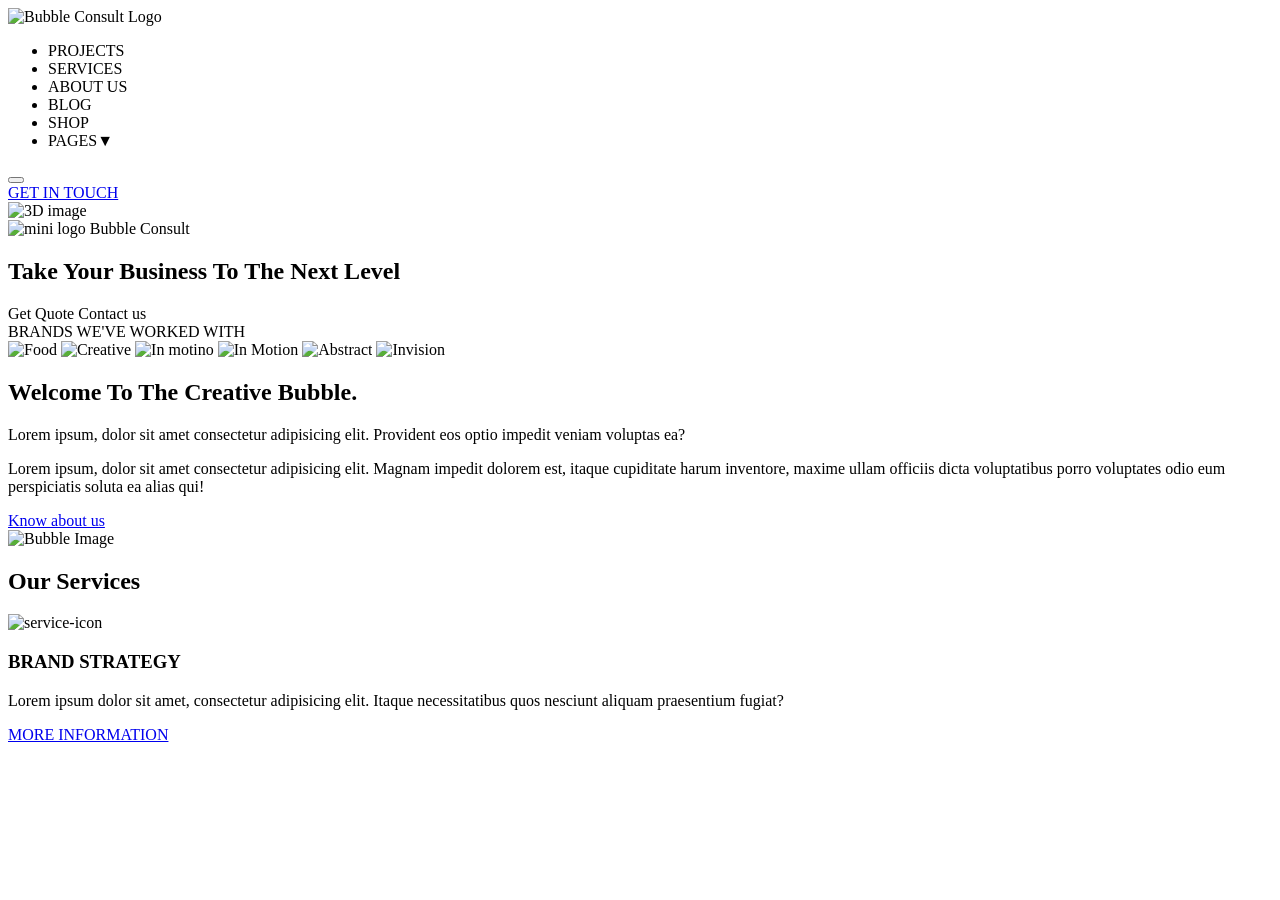
==== commit 469863c3: "updates" ====
--- a/HON/index.html
+++ b/HON/index.html
@@ -1,37 +1,3 @@
-<!-- <!DOCTYPE html>
-<html lang="en">
-<head>
-    <meta charset="UTF-8">
-    <meta name="viewport" content="width=device-width, initial-scale=1.0">
-    <title>Bubble Consult</title>
-    <link rel="stylesheet" href="style.css">
-</head>
-<body>
-
-<nav class="navbar">
-    <div class="logo">
-        Bubble Consult
-    </div>
-    <ul class="nav_links">
-        <li><a href="#">PROJECTS</a></li>
-        <li><a href="#">SERVICE</a></li>
-        <li><a href="#">ABOUT US</a></li>
-        <li><a href="#">BLOG</a></li>
-        <li><a href="#">SHOP</a></li>
-        <li><a href="#">PAGES</a>
-        <ul class="dropdown">
-            <li><a href="#">SERVICES</a></li>
-            <li><a href="#">BLOG</a></li>
-            <li><a href="#">BLOG</a></li>
-        </ul></li>
-        <li><a href="#">GET IN TOUCH</a></li>
-    </ul>
-</nav>
-    
-</body>
-</html> -->
-
-<!-- 
 <!DOCTYPE html>
 <html lang="en">
 
@@ -39,82 +5,7 @@
     <meta charset="UTF-8">
     <meta name="viewport" content="width=device-width, initial-scale=1.0">
     <title>Bubble Consult</title>
-    <link rel="stylesheet" href="style.css">
-</head>
-
-<body>
-
-    <header class="navbar">
-        <div class="logo-container">
-            <div class="logo-icon">
-                <span class="bubble bubble-small"></span>
-                <span class="bubble bubble-large"></span>
-            </div>
-            <span class="logo-text">Bubble Consult</span>
-        </div>
-
-        <nav class="nav-links">
-            <a href="#">PROJECTS</a>
-            <a href="#">SERVICES</a>
-            <a href="#">ABOUT US</a>
-            <a href="#">BLOG</a>
-            <a href="#">SHOP</a>
-            <a href="#">PAGES ▾</a>
-        </nav>
-
-        <a href="#" class="btn-get-in-touch">GET IN TOUCH</a>
-    </header>
-
-    <main class="hero-section">
-        <div class="hero-image-container">
-            <img src="placeholder-3d-stack.png" alt="3D Stack Illustration" class="hero-graphic">
-        </div>
-
-        <div class="hero-content">
-            <div class="small-logo-container">
-                <div class="logo-icon">
-                    <span class="bubble bubble-small"></span>
-                    <span class="bubble bubble-large"></span>
-                </div>
-                <span class="small-logo-text">Bubble Consult</span>
-            </div>
-
-            <h1>Take Your Business To The<br>Next Level</h1>
-
-            <div class="hero-buttons">
-                <a href="#" class="btn btn-outline">Get Quote</a>
-                <a href="#" class="btn btn-solid">Contact us</a>
-            </div>
-        </div>
-    </main>
-
-    <section class="brands-section">
-        <div class="brands-title">
-            BRANDS WE'VE WORKED WITH
-        </div>
-        <div class="brands-divider"></div>
-        <div class="brands-logos">
-            <img src="logo1.png" alt="Super Food">
-            <img src="logo2.png" alt="Creative Studio">
-            <img src="logo3.png" alt="In Motion">
-            <img src="logo4.png" alt="In Motion">
-            <img src="logo5.png" alt="Abstract">
-            <img src="logo6.png" alt="Invision">
-        </div>
-    </section>
-
-</body>
-
-</html> -->
-
-<!DOCTYPE html>
-<html lang="en">
-
-<head>
-    <meta charset="UTF-8">
-    <meta name="viewport" content="width=device-width, initial-scale=1.0">
-    <title>Bubble Consult</title>
-    <link rel="stylesheet" href="style.css">
+    <link rel="stylesheet">
 </head>
 
 <body>
@@ -122,228 +13,101 @@
     <header class="navbar">
         <div class="nav-container">
             <div class="logo">
-                <img src="mainlogo.png" alt="Bubble Consult Logo">
+                <img src="" alt="Bubble Consult Logo">
             </div>
             <nav>
-                <ul class="nav-links">
-                    <li><a href="#">PROJECTS</a></li>
-                    <li><a href="#">SERVICES</a></li>
-                    <li><a href="#">ABOUT US</a></li>
-                    <li><a href="#">BLOG</a></li>
-                    <li><a href="#">SHOP</a></li>
-                    <li><a href="#">PAGES <span class="arrow">▼</span></a></li>
-                    <li><a href="#">GET IN TOUCH</a></li>
+                <ul class="nav-links" id="nav-links">
+                    <li>PROJECTS</li>
+                    <li>SERVICES</li>
+                    <li>ABOUT US</li>
+                    <li>BLOG</li>
+                    <li>SHOP</li>
+                    <li><a>PAGES<span class="arrow">▼</span></a></li>
                 </ul>
             </nav>
-           
+            <button class="hamburger-btn" id="hamburger-btn" aria-label="Toggel navigation" aria-expanded="false">
+                <span></span>
+                <span></span>
+                <span></span>
+            </button>
         </div>
+        <a href="#" class="btn-nav">GET IN TOUCH</a>
     </header>
 
     <section class="hero">
         <div class="hero-container">
             <div class="hero-image-side">
-                <img src="centresticker.png" alt="Abstract 3D Shape">
+                <img src="" alt="3D image ">
             </div>
             <div class="hero-text-side">
-                <div class="hero-mini-brand">
-                    <img src="logosmall.png" alt="Small Logo">
+                <div class="mini brand">
+                    <img src="" alt="mini logo">
                     <span>Bubble Consult</span>
                 </div>
-                <h1>Take Your Business To The Next Level</h1>
+                <h1>
+                    Take Your Business To The Next Level
+                </h1>
                 <div class="hero-actions">
-                    <a href="#" class="btn-quote">Get Quote</a>
-                    <a href="#" class="btn-contact">Contact us</a>
+                    <a>
+                        Get Quote
+                    </a>
+                    <a>
+                        Contact us
+                    </a>
                 </div>
             </div>
         </div>
     </section>
-
     <section class="brands-bar">
         <div class="brands-container">
             <div class="brands-title">BRANDS WE'VE WORKED WITH</div>
             <div class="brands-grid">
-                <img src="superfood.jpg" alt="Super Food">
-                <img src="creativestudio.png" alt="Creative Studio">
-                <img src="inmotion.png" alt="In Motion">
-                <img src="inmotion.png" alt="In Motion">
-                <img src="abstract.jpg" alt="Abstract">
-                <img src="invision.png" alt="Invision Square">
+                <img src="" alt="Food">
+                <img src="" alt="Creative">
+                <img src="" alt="In motino">
+                <img src="" alt="In Motion">
+                <img src="" alt="Abstract">
+                <img src="" alt="Invision">
             </div>
         </div>
     </section>
-
-    <section class="welcome-section">
+    <section>
         <div class="welcome-container">
             <div class="welcome-text">
                 <h2>Welcome To The Creative Bubble.</h2>
-                <p class="lead-text">Lorem ipsum dolor sit amet, consectetur adipiscing elit, sed do eiusmod tempor
-                    incididunt</p>
-                <p class="body-text">Lorem ipsum dolor sit amet, consectetur adipiscing elit, sed do eiusmod tempor
-                    incididunt ut labore et dolore magna aliqua. Ut enim ad minim veniam, quis nostrud exercitation
-                    ullamco laboris nisi ut aliquip ex ea</p>
+                <p class="lead-text">Lorem ipsum, dolor sit amet consectetur adipisicing elit. Provident eos optio
+                    impedit veniam voluptas
+                    ea?
+                </p>
+                <p>
+                    Lorem ipsum, dolor sit amet consectetur adipisicing elit. Magnam impedit dolorem est, itaque
+                    cupiditate harum inventore, maxime ullam officiis dicta voluptatibus porro voluptates odio eum
+                    perspiciatis soluta ea alias qui!
+                </p>
                 <a href="#" class="btn-know">Know about us</a>
             </div>
             <div class="welcome-image">
-                <img src="manybubble.png" alt="Blue Bubbles Collage">
+                <img src="" alt="Bubble Image">
             </div>
         </div>
     </section>
-
     <section class="services-section">
         <div class="services-container">
             <h2 class="section-heading">Our Services</h2>
-            <div class="services-grid">
-                <div class="service-card">
-                    <img src="cross.png" alt="Icon" class="service-icon">
-                    <h3>BRAND STRATEGY</h3>
-                    <p>Lorem ipsum dolor sit amet, consectetur adipiscing elit, sed do eiusmod tempor incididunt ut
-                        labore et dolore magna aliqua.</p>
-                    <a href="#" class="more-info">MORE INFORMATION</a>
-                </div>
-                <div class="service-card">
-                    <img src="rohombus.png" alt="Icon" class="service-icon">
-                    <h3>BRAND DESIGN</h3>
-                    <p>Lorem ipsum dolor sit amet, consectetur adipiscing elit, sed do eiusmod tempor incididunt ut
-                        labore et dolore magna aliqua.</p>
-                    <a href="#" class="more-info">MORE INFORMATION</a>
-                </div>
-                <div class="service-card">
-                    <img src="image (23).png" alt="Icon" class="service-icon">
-                    <h3>BRAND STRATEGY</h3>
-                    <p>Lorem ipsum dolor sit amet, consectetur adipiscing elit, sed do eiusmod tempor incididunt ut
-                        labore et dolore magna aliqua.</p>
-                    <a href="#" class="more-info">MORE INFORMATION</a>
-                </div>
-                <div class="service-card">
-                    <img src="rohombus.png" alt="Icon" class="service-icon">
-                    <h3>BRAND STRATEGY</h3>
-                    <p>Lorem ipsum dolor sit amet, consectetur adipiscing elit, sed do eiusmod tempor incididunt ut
-                        labore et dolore magna aliqua.</p>
-                    <a href="#" class="more-info">MORE INFORMATION</a>
-                </div>
-            </div>
+        </div>
+        <div class="service-card">
+           <img src="" alt="service-icon">
+           <h3>BRAND STRATEGY</h3>
+            <p>Lorem ipsum dolor sit amet, consectetur adipisicing elit. Itaque necessitatibus quos nesciunt aliquam praesentium fugiat?
+            </p>
+            <a href="#" class="more-info">MORE INFORMATION</a>
         </div>
     </section>
-
-    <section class="testimonials-section">
-        <div class="testimonials-container">
-            <div class="testimonials-left">
-                <img src="thumbsup.png" alt="Thumbs Up Graphic">
-            </div>
-            <div class="testimonials-right">
-                <h2 class="testimonials-title">Testimonials</h2>
-                <div class="testimonial-carousel">
-                    <button class="carousel-arrow prev">&lsaquo;</button>
-                    <div class="testimonial-box">
-                        <p>Lorem ipsum dolor sit amet, consectetur adipiscing elit, sed do eiusmod tempor incididunt
-                            ut.Lorem ipsum dolor sit amet, consectetur adipiscing elit, sed do eiusmod tempor incididunt
-                            ut.Lorem ipsum dolor sit amet, consectetur adipiscing elit, sed.</p>
-                        <span class="testimonial-author">-Mr. John Geller</span>
-                    </div>
-                    <button class="carousel-arrow next">&rsaquo;</button>
-                </div>
-            </div>
-        </div>
-    </section>
-
-    <section class="blogs-section">
-        <div class="blogs-container">
-            <h2 class="section-heading">Blogs & Articles</h2>
-            <div class="blogs-grid">
-                <div class="blog-card">
-                    <div class="blog-image-wrapper">
-                        <img src="mobile phone.png" alt="Blog 1">
-                    </div>
-                    <p class="blog-caption">Lorem ipsum dolor sit Lorem ipsum dolor</p>
-                </div>
-                <div class="blog-card">
-                    <div class="blog-image-wrapper">
-                        <img src="spikeballs.png" alt="Blog 2">
-                    </div>
-                    <p class="blog-caption">Lorem ipsum dolor sit Lorem ipsum dolor</p>
-                </div>
-                <div class="blog-card">
-                    <div class="blog-image-wrapper">
-                        <img src="boylaptop.png" alt="Blog 3">
-                    </div>
-                    <p class="blog-caption">Lorem ipsum dolor sit Lorem ipsum dolor</p>
-                </div>
-            </div>
-        </div>
-    </section>
-
-    <section class="contact-section">
-        <div class="contact-container">
-            <div class="contact-form-side">
-                <h2>Contact Us</h2>
-                <p class="form-subtitle">Drop your contact details</p>
-                <form class="actual-form" onsubmit="event.preventDefault();">
-                    <div class="form-row">
-                        <div class="input-container country-code-container">
-                            <span class="flag-icon">🇺🇸</span>
-                            <span class="code-text">+1</span>
-                            <span class="dropdown-arrow">▼</span>
-                        </div>
-                        <div class="input-container flex-grow">
-                            <input type="text" placeholder="************" required>
-                        </div>
-                    </div>
-                    <div class="form-row">
-                        <div class="input-container full-width">
-                            <img src="sms.png" alt="Email Icon" class="input-icon">
-                            <input type="email" placeholder="**********@******" required>
-                        </div>
-                    </div>
-                    <p class="form-subtitle label-message">Write us a message</p>
-                    <div class="form-row">
-                        <div class="input-container full-width">
-                            <textarea rows="3"
-                                placeholder="Lorem ipsum dolor sit amet, consectetur adipiscing elit, sed do eiusmod tempor incididunt ut."></textarea>
-                        </div>
-                    </div>
-                    <button type="submit" class="btn-submit">Submit</button>
-                </form>
-            </div>
-            <div class="contact-image-side">
-                <img src="sdot.png" alt="3D Blue C Shape Structural Asset">
-            </div>
-        </div>
-    </section>
-
-    <section class="team-section">
-        <div class="team-container">
-            <h2 class="section-heading">The Bubble Team</h2>
-            <div class="team-grid">
-                <div class="team-card">
-                    <div class="team-avatar-frame" style="background-image: url('test3.png');"></div>
-                    <p class="team-name">Lorem ipsum dolor sit</p>
-                    <p class="team-role">Lorem ipsum dolor</p>
-                </div>
-                <div class="team-card">
-                    <div class="team-avatar-frame" style="background-image: url('test2.png');"></div>
-                    <p class="team-name">Lorem ipsum dolor sit</p>
-                    <p class="team-role">Lorem ipsum dolor</p>
-                </div>
-                <div class="team-card">
-                    <div class="team-avatar-frame" style="background-image: url('test1.png');"></div>
-                    <p class="team-name">Lorem ipsum dolor sit</p>
-                    <p class="team-role">Lorem ipsum dolor</p>
-                </div>
-            </div>
-        </div>
-    </section>
-
-    <footer class="simple-footer">
-        <div class="footer-container">
-            <p>&copy; 2026 Bubble Consult. All rights reserved.</p>
-            <div class="footer-socials">
-                <img src="sms.png" alt="Email">
-                <img src="twitter.png" alt="Twitter">
-                <img src="insta.png" alt="Instagram">
-                <img src="linkdin.png" alt="LinkedIn">
-            </div>
-        </div>
-    </footer>
+    <section></section>
+    <section></section>
+    <section></section>
+    <section></section>
+    <footer></footer>
 
 </body>
 
